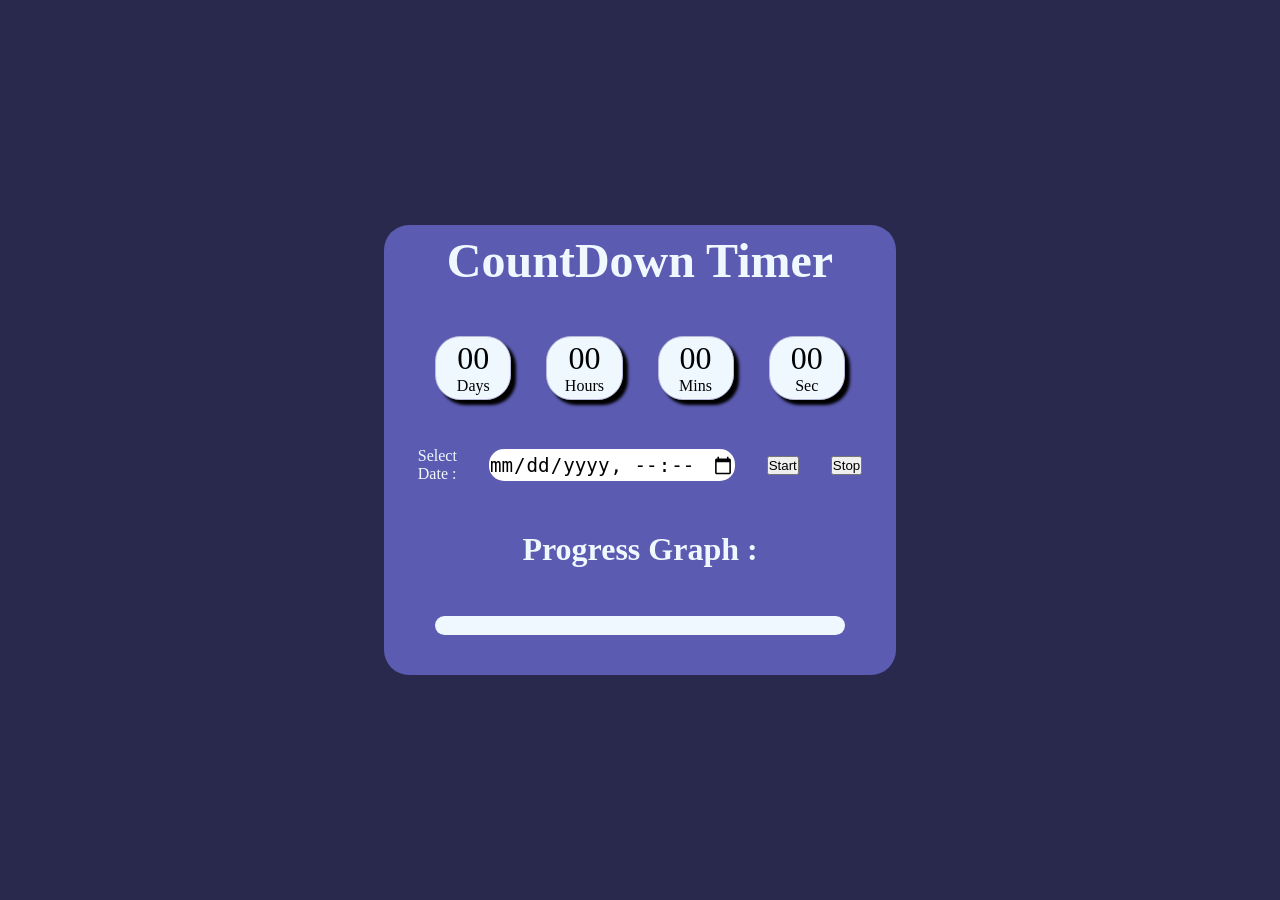
==== index.html @ d1886a7d "Add files via upload" ====
<!DOCTYPE html>
<html lang="en">
<head>
    <meta charset="UTF-8">
    <meta name="viewport" content="width=device-width, initial-scale=1.0">
    <title>CountDown Timer</title>
    <link rel="stylesheet" href="style.css">
</head>
<body>
    
     <div class="Outer">

        <!-- Heading
        counter Boxs
        Progress 
        Progress Grapf -->

        <div class="Container">

            <h1 id="header_title">CountDown Timer</h1>

            <div id="countDown">
                 
                <div  class="Box"><span id="days"> 00 </span>Days</div>
                <div  class="Box"><span id="hours"> 00 </span> Hours</div>
                <div  class="Box"><span id="mins"> 00 </span> Mins</div>
                <div  class="Box"><span id="sec"> 00 </span> Sec</div>
                
            </div>
             <!-- user input part  -->
            <div id="user-box">
                <label for="Date-input"> Select Date : </label>
                <!-- <input type="datetime-local"   id="Date-input" step="3600" required > -->
                <input type="datetime-local" id="Date-input">
                <button   onclick="timer()"> Start </button>
                <button onclick="stopTimer()">Stop</button>
            </div>
            <!-- <button type="button" value="Start"></button> -->
            <h2>
            Progress Graph :
            </h2>

            <div id="Progress"> 
                <div id="progress-bar"></div>
            </div>
        </div>
        
     </div>
     <script src="index.js"></script>
</body>
</html>
---- style.css ----
*{
    margin: 0;
    padding: 0;
    box-sizing: border-box;
    text-decoration: none;
}
body{
    height: 100vh;
    width: 100vw;
    background-color: rgb(41, 41, 78);
}
.Outer{
    height: 100vh;
    width: 100vw;
    display: flex;
    justify-content: center;
    align-items: center;
}
.Container{
    color: aliceblue;
    background-color: rgb(91, 91, 177);
    border-radius: 25px;
    height: 50%;
    width: 40%;
    /* max-width: 1000px; */
    display: flex;
    justify-content: space-around;
    align-items: center;
    flex-direction: column;
    margin: 0 auto;
    gap: 2rem;
}
#header_title{
    font-size: 3rem;
}
#countDown{
    color: black;
    width: 80%;
    display: grid;
    grid-template-columns: repeat(4,1fr);
    grid-template-rows: repeat(1,4rem);
    gap: 35px;

    
}

.Box{
    box-shadow: 5px 5px 3px black;
    background-color: aliceblue;
    border: 1px solid rgb(183, 184, 217);
    text-align: center;
    border-radius: 25px;
    display: flex;
    flex-direction: column;
    justify-content: center;
    align-items: center;
}
.Box span{
    font-size: 2rem;
    
}

h2{
    font-size: 2rem;
}
#Progress{
    margin-bottom: 2rem;
    border-radius: 10px; 
    height: 1.2rem;
    width: 80%;
    background-color: aliceblue;
    overflow: hidden;
}
#progress-bar{
    border-radius: 10px;
    width: 0%;
    height: 100%;
    background-color: rgb(65, 218, 218);
    transform: width 1s ease-in-out;
    
}

#user-box{
    margin: 0 auto;
    display: flex;
    justify-content: center;
    align-items: center;
    gap: 2rem;
    /* border: 1px solid black; */
    width: 80%;
}
#Date-input{
    text-decoration: none;
    border: none;
    font-size: 1.2rem;
    border-radius: 15px;
    height: 2rem;
    width: 60%;
    text-align: center;
    

}
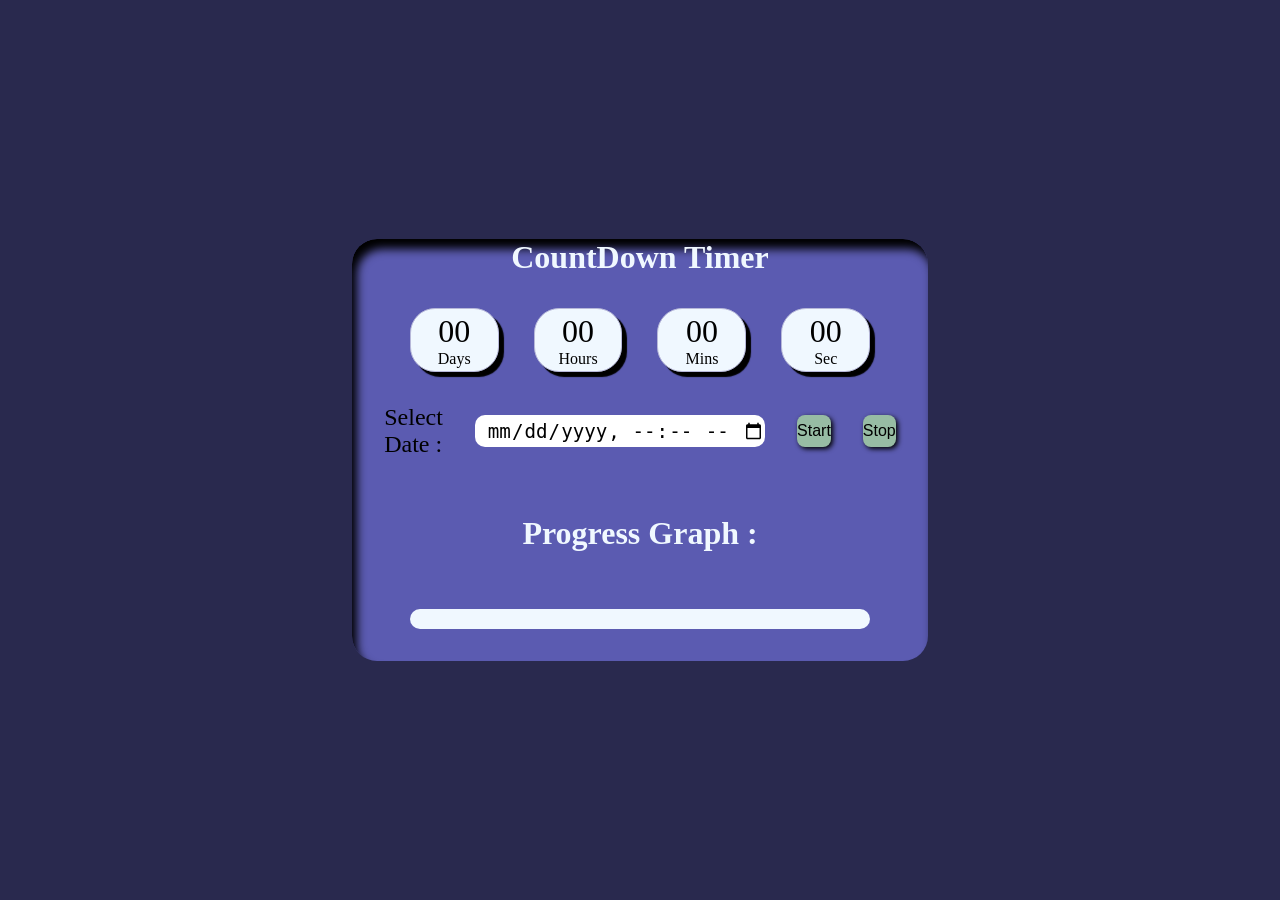
==== commit d7fe146d: "Add files via upload" ====
--- a/index.html
+++ b/index.html
@@ -29,11 +29,11 @@
             </div>
              <!-- user input part  -->
             <div id="user-box">
-                <label for="Date-input"> Select Date : </label>
+                <label for="Date-input" id="label"> Select Date : </label>
                 <!-- <input type="datetime-local"   id="Date-input" step="3600" required > -->
-                <input type="datetime-local" id="Date-input">
-                <button   onclick="timer()"> Start </button>
-                <button onclick="stopTimer()">Stop</button>
+                <input type="datetime-local" id="Date-input" required>
+                <button   onclick="timer()" class="btn"> Start </button>
+                <button onclick="stopTimer()" class="btn">Stop</button>
             </div>
             <!-- <button type="button" value="Start"></button> -->
             <h2>
--- a/style.css
+++ b/style.css
@@ -16,12 +16,17 @@
     justify-content: center;
     align-items: center;
 }
+#label{
+    font-size: 1.5rem;
+    color: rgb(0, 0, 0);
+}
 .Container{
     color: aliceblue;
     background-color: rgb(91, 91, 177);
     border-radius: 25px;
-    height: 50%;
-    width: 40%;
+    box-shadow: inset 5px 10px 10px black ;
+    /* height: 50%; */
+    /* width: 40%; */
     /* max-width: 1000px; */
     display: flex;
     justify-content: space-around;
@@ -31,7 +36,7 @@
     gap: 2rem;
 }
 #header_title{
-    font-size: 3rem;
+    font-size: 2rem;
 }
 #countDown{
     color: black;
@@ -44,8 +49,19 @@
     
 }
 
+@media (max-width: 1174px){
+    /* .Container{
+        width: 80%;
+        height: 60%;
+    } */
+    #countDown{
+        grid-template-columns: repeat(2,1fr);
+        grid-template-rows: repeat(2,4rem);
+    }
+}
+
 .Box{
-    box-shadow: 5px 5px 3px black;
+    box-shadow: 5px 5px 1px black;
     background-color: aliceblue;
     border: 1px solid rgb(183, 184, 217);
     text-align: center;
@@ -62,6 +78,7 @@
 
 h2{
     font-size: 2rem;
+    padding: 25px;
 }
 #Progress{
     margin-bottom: 2rem;
@@ -88,15 +105,53 @@
     gap: 2rem;
     /* border: 1px solid black; */
     width: 80%;
+    
 }
+
+@media (max-width: 1174px){
+    #user-box{
+        flex-direction: column;
+        gap: 1rem;
+    }
+}
+
+/* @media (max-width: 900px){
+    #user-box{
+        width: 100%;
+    }
+} */
+
 #Date-input{
     text-decoration: none;
     border: none;
     font-size: 1.2rem;
-    border-radius: 15px;
+    border-radius: 10px;
     height: 2rem;
-    width: 60%;
+    width: 80%;
     text-align: center;
     
 
+}
+
+.btn{
+    border: none;
+    background-color: rgb(151, 188, 164);
+    color: black;
+    font-size: 1rem;
+    border-radius: 8px;
+    height: 2rem;
+    width: 80%;
+     box-shadow: 2px 2px 5px black;
+}
+.btn:hover{
+    background-color: rgb(93, 144, 95);
+    cursor: pointer;
+    transition: all 0.3s linear;
+    scale: 1.1;
+   
+}
+@media (max-width: 1174px){
+    .btn{
+        width: 80%;
+    }
 }
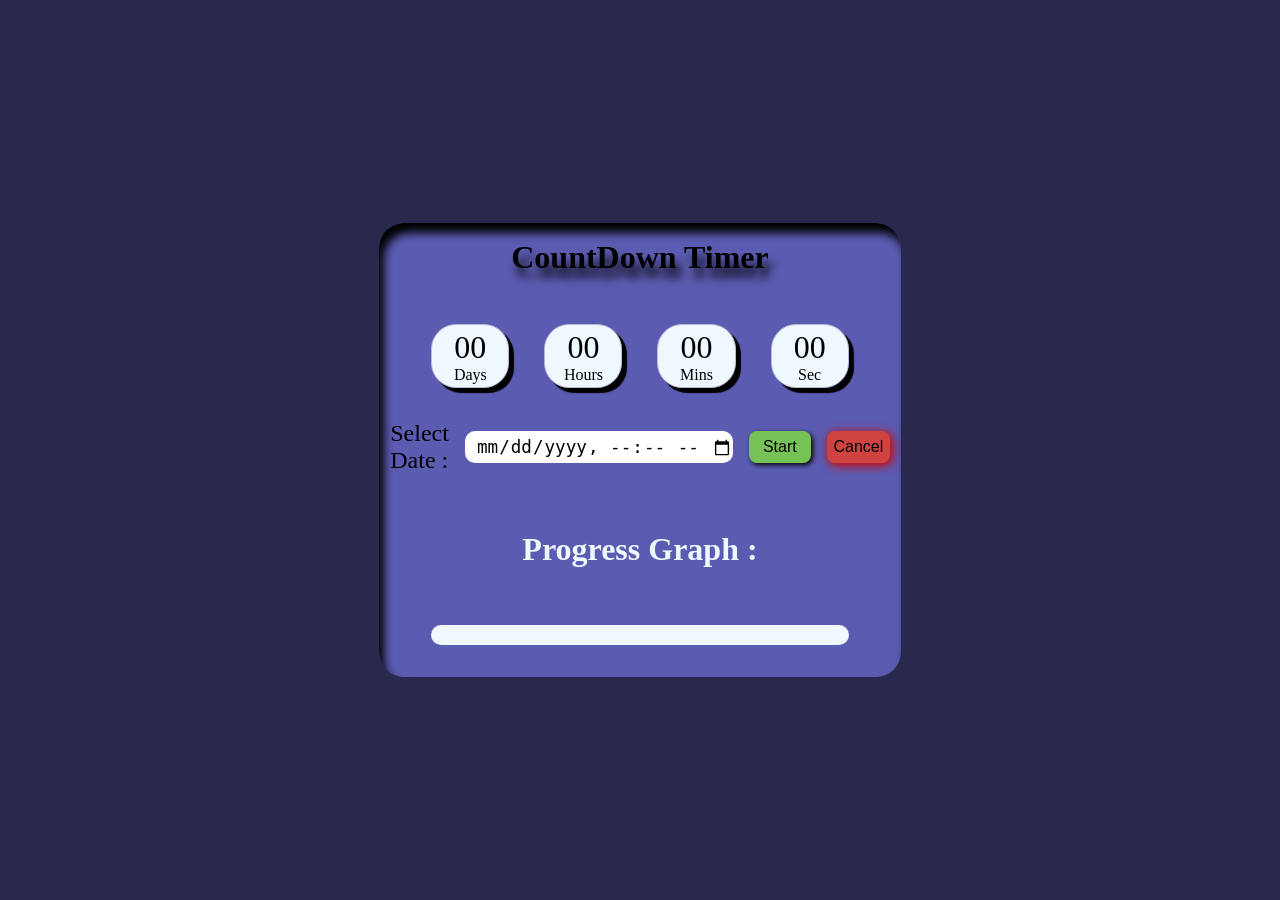
==== commit 549327ee: "Add files via upload" ====
--- a/index.html
+++ b/index.html
@@ -33,7 +33,7 @@
                 <!-- <input type="datetime-local"   id="Date-input" step="3600" required > -->
                 <input type="datetime-local" id="Date-input" required>
                 <button   onclick="timer()" class="btn"> Start </button>
-                <button onclick="stopTimer()" class="btn">Stop</button>
+                <button onclick="stopTimer()"  id="cancel">Cancel</button>
             </div>
             <!-- <button type="button" value="Start"></button> -->
             <h2>
--- a/style.css
+++ b/style.css
@@ -37,8 +37,12 @@
 }
 #header_title{
     font-size: 2rem;
+    color: rgb(0, 0, 0);
+    padding: 1rem;
+    text-shadow: 5px 10px 10px black  ;
 }
 #countDown{
+    
     color: black;
     width: 80%;
     display: grid;
@@ -102,7 +106,7 @@
     display: flex;
     justify-content: center;
     align-items: center;
-    gap: 2rem;
+    gap: 1rem;
     /* border: 1px solid black; */
     width: 80%;
     
@@ -124,7 +128,7 @@
 #Date-input{
     text-decoration: none;
     border: none;
-    font-size: 1.2rem;
+    font-size: 1.1rem;
     border-radius: 10px;
     height: 2rem;
     width: 80%;
@@ -135,18 +139,34 @@
 
 .btn{
     border: none;
-    background-color: rgb(151, 188, 164);
+    background-color: rgb(119, 194, 87);
     color: black;
     font-size: 1rem;
     border-radius: 8px;
     height: 2rem;
-    width: 80%;
+    min-width: 15%;
      box-shadow: 2px 2px 5px black;
 }
+#cancel{
+    background-color: rgb(207, 66, 66);
+    border: none;
+    cursor: pointer;
+    color: black;
+    font-size: 1rem;
+    border-radius: 8px;
+    height: 2rem;
+    min-width: 15%;
+    box-shadow: 2px 2px 10px 1px rgb(207, 6, 6);
+}
+#cancel:hover{
+    background-color: rgb(204, 20, 20);
+    transition: all 0.1s linear;
+    scale: 1.1;
+}
 .btn:hover{
-    background-color: rgb(93, 144, 95);
+    background-color:rgb(77, 173, 36);
     cursor: pointer;
-    transition: all 0.3s linear;
+    transition: all 0.1s linear;
     scale: 1.1;
    
 }
@@ -154,4 +174,7 @@
     .btn{
         width: 80%;
     }
+    #cancel{
+        width: 80%;
+    }
 }
